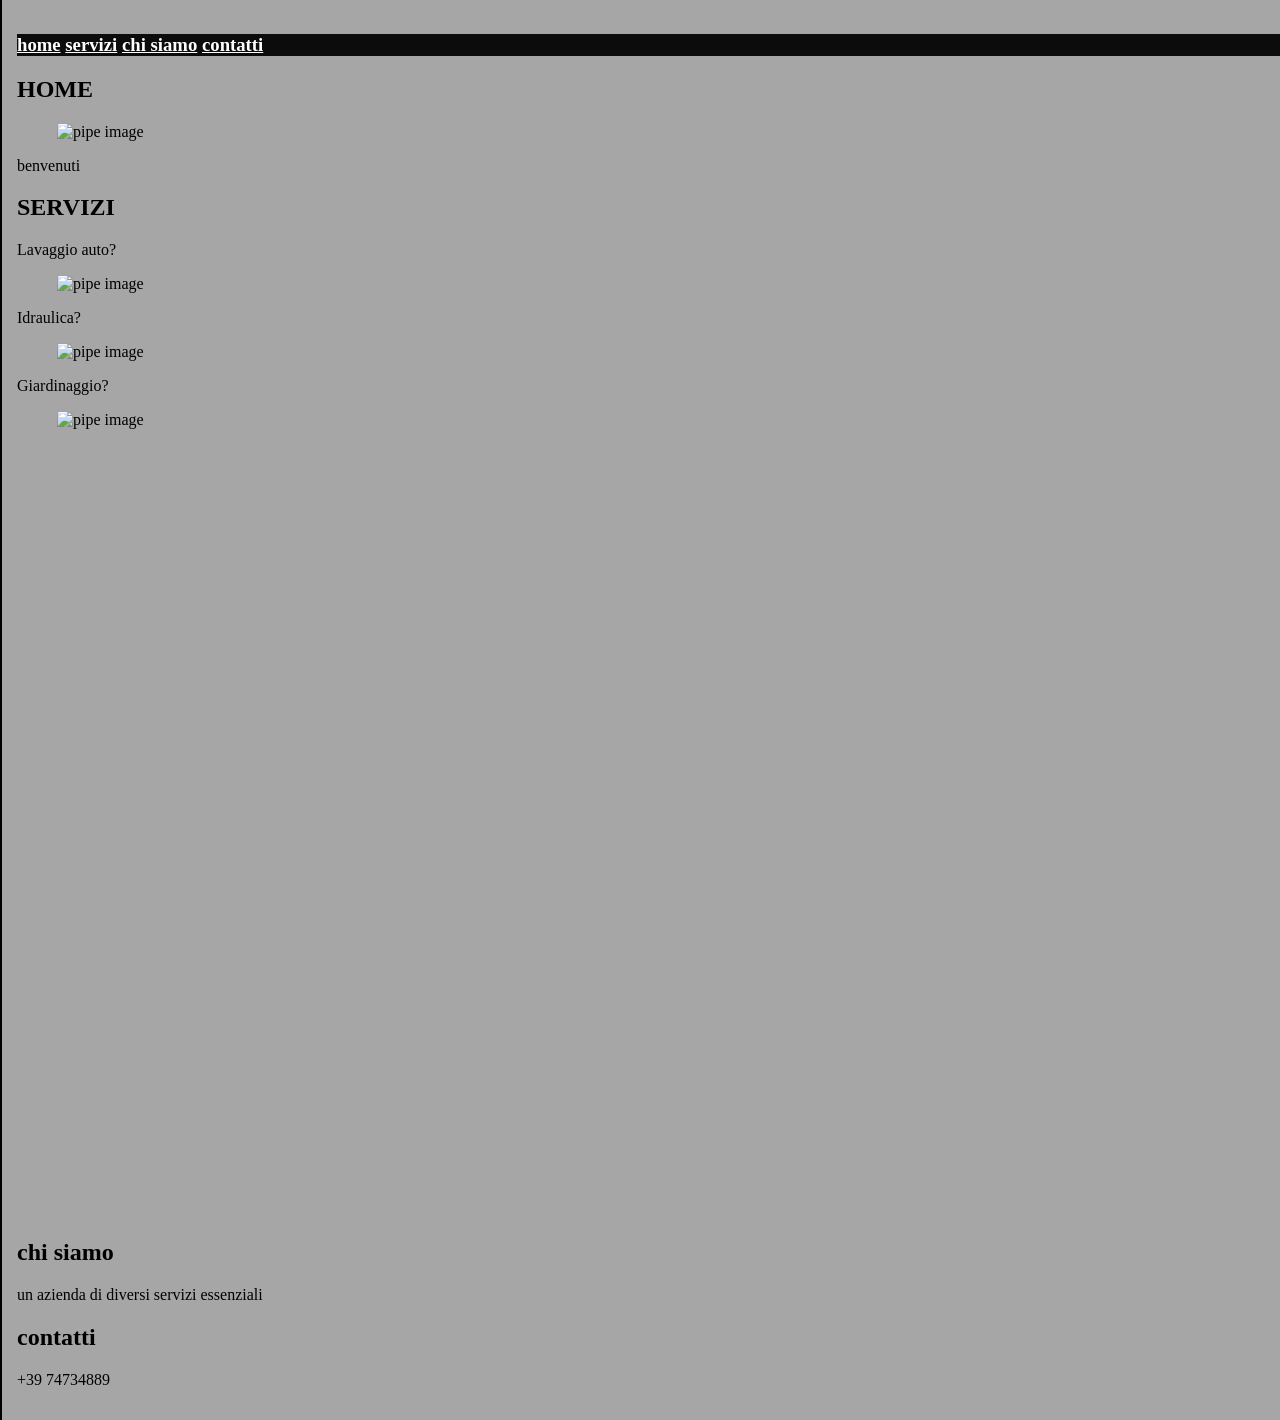
==== index.html @ b18bb8b0 "primo commit" ====
<!DOCTYPE html>
<html lang="en">

<head>
  <meta charset="UTF-8">
  <meta name="viewport" content="width=device-width, initial-scale=1.0">
  <title>Todos servizi</title>
  <link rel="stylesheet" href="style.css">
</head>

<body>
  <header>
    <div class="logo">
      <nav>
         <h3>
          <a href="#home">home</a>
          <a href="#servizi">servizi</a>
          <a href="#chi_siamo">chi siamo</a>
          <a href="#contatti">contatti</a>
        </h3>
        
      </nav>
    </div>
  </header>
  <main>
    <div class="sezioni">
      <section id="home">
        <h2>
          HOME
        </h2>
        <figure>
            <img src="C:\Users\laura\Desktop\Kodland\home sito.jpg" alt="pipe image">
        </figure>        
        

        <p>benvenuti</p>
      </section>
       <section id="servizi">
        <h2>
          SERVIZI
        </h2>
        <p>Lavaggio auto?
        <figure>
            <img src="C:\Users\laura\Desktop\Kodland\car wash.jpg" alt="pipe image">
        </figure>      
        </p>
        <p2>Idraulica?
        <figure>
            <img src="C:\Users\laura\Desktop\Kodland\idraulic.jpg" alt="pipe image">
        </figure>    

        

        </p2>
        <p3>Giardinaggio?
        <figure>
            <img src="C:\Users\laura\Desktop\Kodland\garden.jpg" alt="pipe image">
        </figure>    <br><br><br><br><br><br><br><br><br><br><br><br><br><br><br><br><br><br><br><br><br><br><br><br><br><br><br><br><br><br><br><br><br><br><br><br><br><br><br><br><br><br><br>

        

        </p3>
      </section>
       <section id="chi_siamo">
        <h2>
          chi siamo
        </h2>
        <p>un azienda di diversi servizi essenziali</p>
      </section>
       <section id="contatti">
        <h2>
          contatti
        </h2>
        <p>    +39 74734889</p>
      </section>
    </div>
  </main>
  <footer></footer>
</body>

</html>
---- style.css ----
body{
    background-color: #a6a6a6;
    padding: 15px;
    border:2px solid black;
    border-bottom: none;
    border-top: none;
    margin: auto;
    width: 100%;
}
a{
    display: inline-block;
    background-color: #0c0c0c;
    color: white;
    padding: 12 32px;
    border-radius: 6px;
   
}
h3{
                color: #ffffff;
                background-color: #0c0c0c;
            }
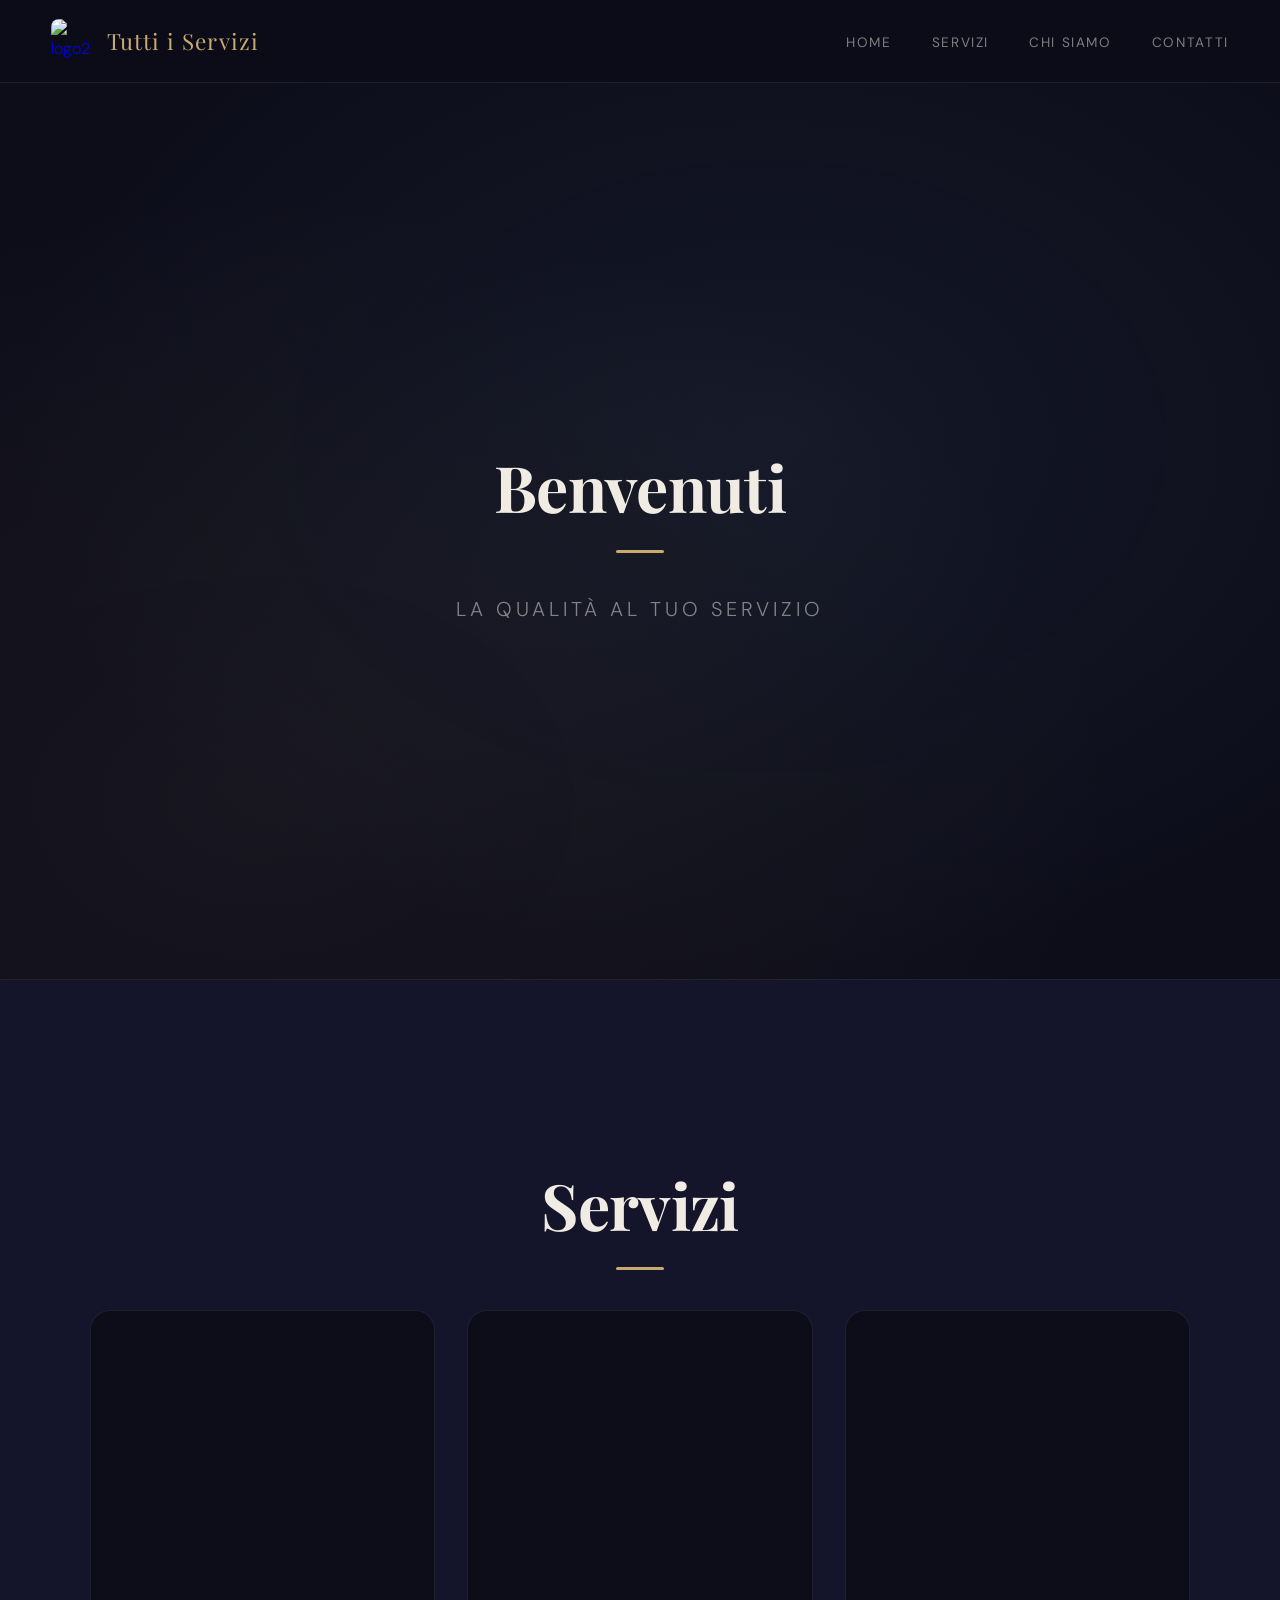
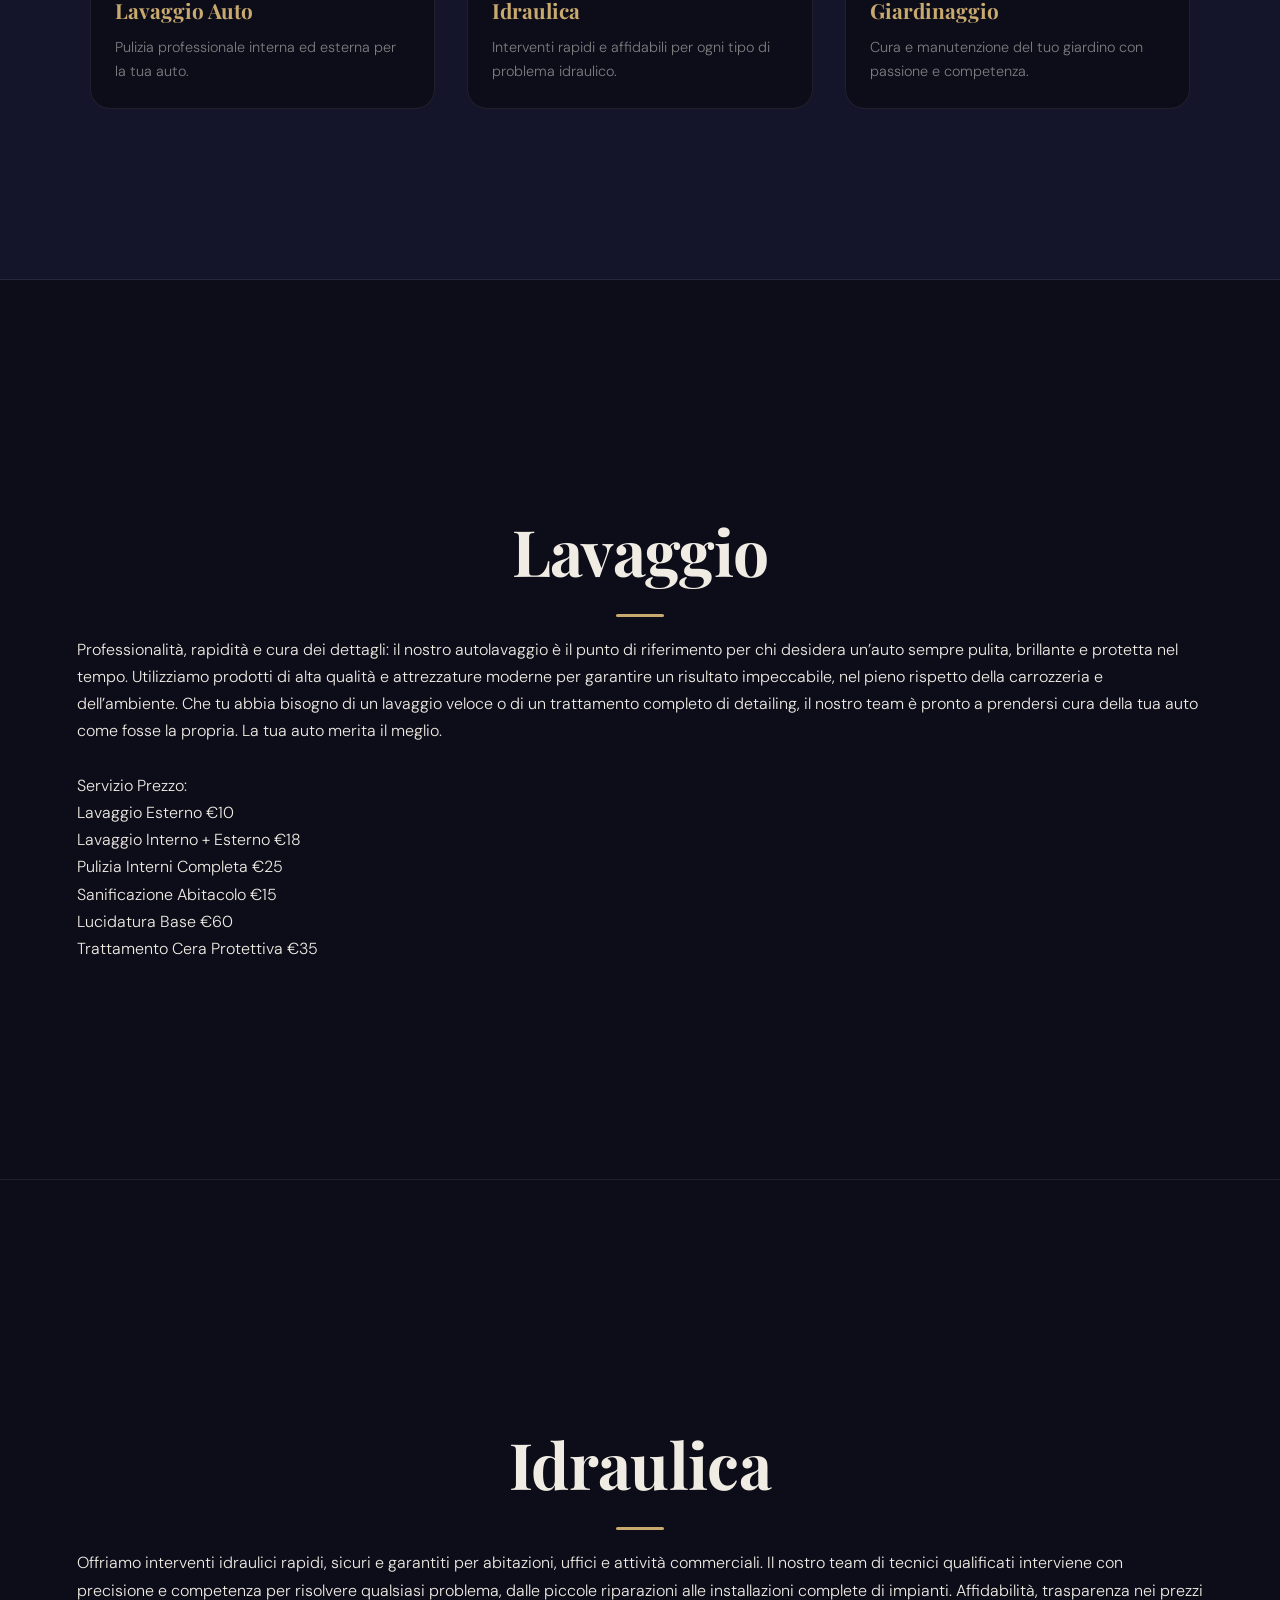
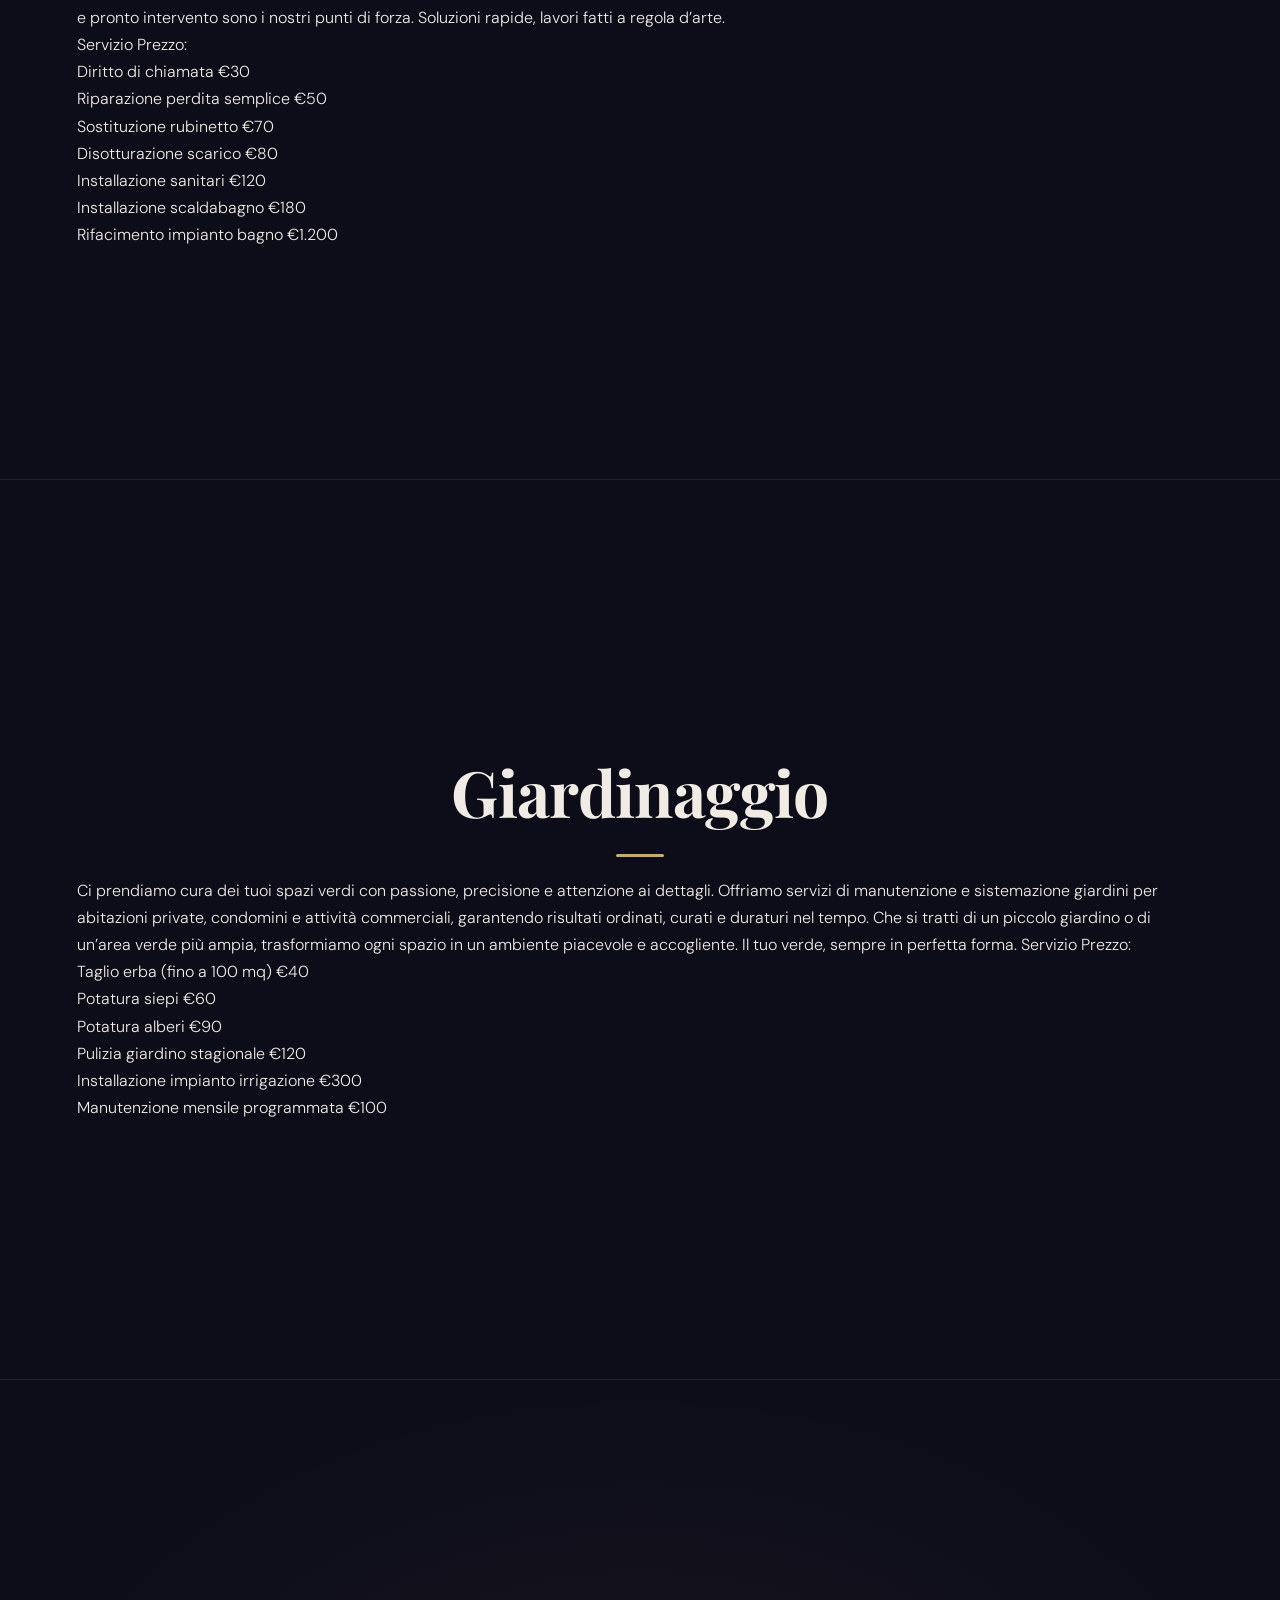
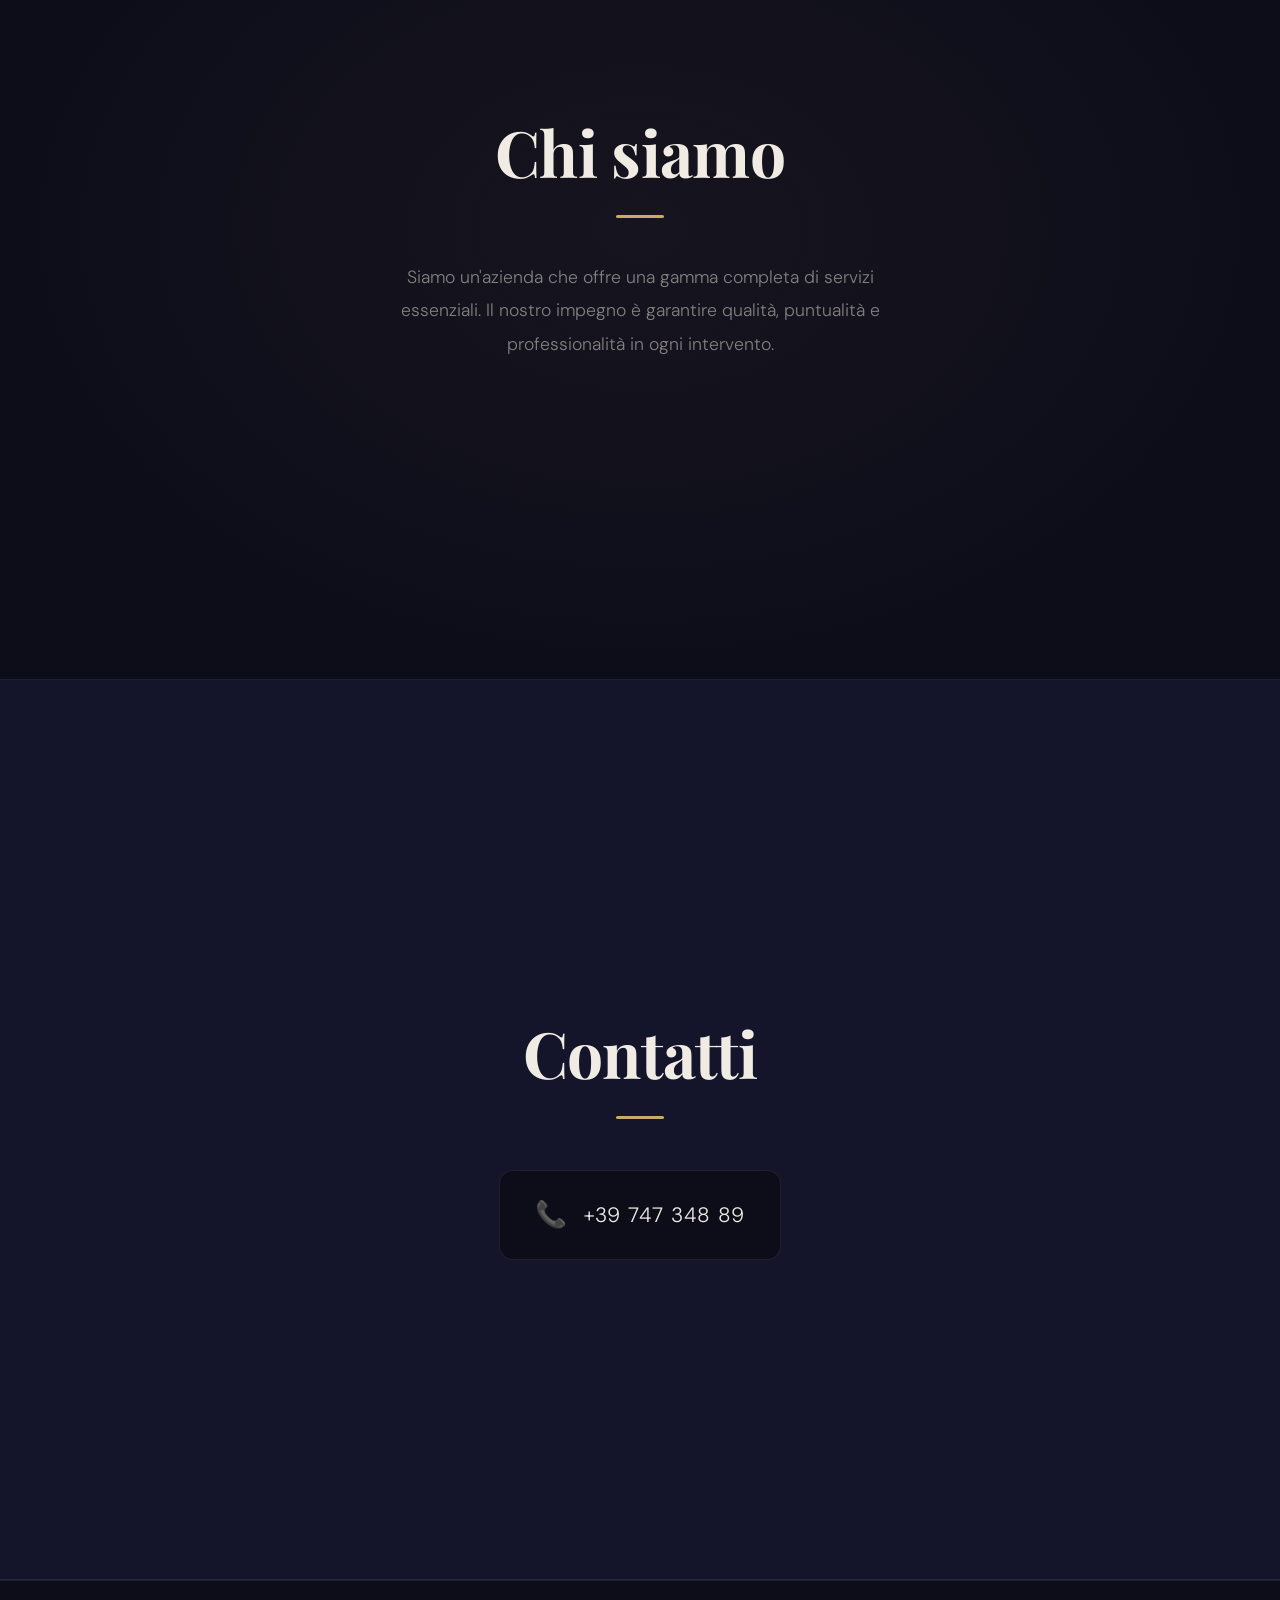
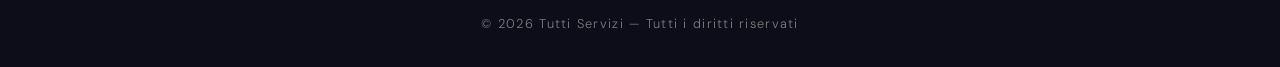
==== commit e40e0122: "Add files via upload" ====
--- a/index.html
+++ b/index.html
@@ -1,81 +1,552 @@
-<!DOCTYPE html>
-<html lang="en">
-
-<head>
-  <meta charset="UTF-8">
-  <meta name="viewport" content="width=device-width, initial-scale=1.0">
-  <title>Todos servizi</title>
-  <link rel="stylesheet" href="style.css">
-</head>
-
-<body>
-  <header>
-    <div class="logo">
-      <nav>
-         <h3>
-          <a href="#home">home</a>
-          <a href="#servizi">servizi</a>
-          <a href="#chi_siamo">chi siamo</a>
-          <a href="#contatti">contatti</a>
-        </h3>
-        
-      </nav>
-    </div>
-  </header>
-  <main>
-    <div class="sezioni">
-      <section id="home">
-        <h2>
-          HOME
-        </h2>
-        <figure>
-            <img src="C:\Users\laura\Desktop\Kodland\home sito.jpg" alt="pipe image">
-        </figure>        
-        
-
-        <p>benvenuti</p>
-      </section>
-       <section id="servizi">
-        <h2>
-          SERVIZI
-        </h2>
-        <p>Lavaggio auto?
-        <figure>
-            <img src="C:\Users\laura\Desktop\Kodland\car wash.jpg" alt="pipe image">
-        </figure>      
-        </p>
-        <p2>Idraulica?
-        <figure>
-            <img src="C:\Users\laura\Desktop\Kodland\idraulic.jpg" alt="pipe image">
-        </figure>    
-
-        
-
-        </p2>
-        <p3>Giardinaggio?
-        <figure>
-            <img src="C:\Users\laura\Desktop\Kodland\garden.jpg" alt="pipe image">
-        </figure>    <br><br><br><br><br><br><br><br><br><br><br><br><br><br><br><br><br><br><br><br><br><br><br><br><br><br><br><br><br><br><br><br><br><br><br><br><br><br><br><br><br><br><br>
-
-        
-
-        </p3>
-      </section>
-       <section id="chi_siamo">
-        <h2>
-          chi siamo
-        </h2>
-        <p>un azienda di diversi servizi essenziali</p>
-      </section>
-       <section id="contatti">
-        <h2>
-          contatti
-        </h2>
-        <p>    +39 74734889</p>
-      </section>
-    </div>
-  </main>
-  <footer></footer>
-</body>
-
-</html>+<!DOCTYPE html>
+<html lang="it">
+
+<head>
+  <meta charset="UTF-8">
+  <meta name="viewport" content="width=device-width, initial-scale=1.0">
+  <title>Todos Servizi</title>
+  <link rel="preconnect" href="https://fonts.googleapis.com">
+  <link href="https://fonts.googleapis.com/css2?family=Playfair+Display:wght@400;700&family=DM+Sans:wght@300;400;500&display=swap" rel="stylesheet">
+  <style>
+    *, *::before, *::after {
+      box-sizing: border-box;
+      margin: 0;
+      padding: 0;
+    }
+
+    :root {
+      --bg: #0d0d1a;
+      --surface: #14142b;
+      --border: rgba(255,255,255,0.08);
+      --accent: #c8a96e;
+      --accent2: #6e9fc8;
+      --text: #f0ece4;
+      --muted: rgba(240,236,228,0.5);
+    }
+
+    html {
+      scroll-behavior: smooth;
+    }
+
+    body {
+      background-color: var(--bg);
+      color: var(--text);
+      font-family: 'DM Sans', sans-serif;
+      font-weight: 300;
+      line-height: 1.7;
+      overflow-x: hidden;
+    }
+
+    /* ── HEADER ── */
+    header {
+      position: fixed;
+      top: 0; left: 0; right: 0;
+      z-index: 100;
+      display: flex;
+      align-items: center;
+      justify-content: space-between;
+      padding: 1.2rem 4vw;
+      background: rgba(13,13,26,0.85);
+      backdrop-filter: blur(14px);
+      border-bottom: 1px solid var(--border);
+    }
+
+    .logo-wrap a {
+      display: flex;
+      align-items: center;
+      gap: 0.75rem;
+      text-decoration: none;
+      background: none;
+      padding: 0;
+      border-radius: 0;
+    }
+
+    .logo-text {
+      font-family: 'Playfair Display', serif;
+      font-size: 1.4rem;
+      letter-spacing: 0.05em;
+      color: var(--accent);
+    }
+
+    .Logo_header {
+      width: 44px;
+      height: 44px;
+      object-fit: contain;
+      border-radius: 8px;
+    }
+
+    /* Nav */
+    .main-nav ul {
+      display: flex;
+      list-style: none;
+      gap: 2.5rem;
+    }
+
+    .main-nav a {
+      background: none;
+      color: var(--muted);
+      font-family: 'DM Sans', sans-serif;
+      font-size: 0.85rem;
+      font-weight: 400;
+      letter-spacing: 0.12em;
+      text-transform: uppercase;
+      padding: 0;
+      border-radius: 0;
+      text-decoration: none;
+      position: relative;
+      transition: color 0.3s;
+    }
+
+    .main-nav a::after {
+      content: '';
+      position: absolute;
+      bottom: -4px; left: 0;
+      width: 0; height: 1px;
+      background: var(--accent);
+      transition: width 0.3s;
+    }
+
+    .main-nav a:hover { color: var(--accent); }
+    .main-nav a:hover::after { width: 100%; }
+
+    /* Burger */
+    .burger_menu {
+      display: none;
+      flex-direction: column;
+      gap: 5px;
+      cursor: pointer;
+      padding: 6px;
+      z-index: 200;
+    }
+
+    .burger_menu span,
+    .burger_menu::before,
+    .burger_menu::after {
+      content: '';
+      display: block;
+      width: 26px;
+      height: 2px;
+      background: var(--text);
+      transition: all 0.3s;
+    }
+
+    .burger_menu.active span { transform: scale(0); opacity: 0; }
+    .burger_menu.active::before { transform: translateY(7px) rotate(45deg); }
+    .burger_menu.active::after { transform: translateY(-7px) rotate(-45deg); }
+
+    /* Mobile nav overlay */
+    @media (max-width: 768px) {
+      .burger_menu { display: flex; }
+
+      .main-nav {
+        position: fixed;
+        inset: 0;
+        background: rgba(13,13,26,0.97);
+        display: flex;
+        align-items: center;
+        justify-content: center;
+        transform: translateX(100%);
+        transition: transform 0.4s cubic-bezier(0.77,0,0.18,1);
+      }
+
+      .main-nav.active { transform: translateX(0); }
+
+      .main-nav ul {
+        flex-direction: column;
+        align-items: center;
+        gap: 2rem;
+      }
+
+      .main-nav a {
+        font-size: 1.4rem;
+        color: var(--text);
+      }
+    }
+
+    /* ── MAIN ── */
+    main {
+      padding-top: 80px;
+    }
+
+    section {
+      min-height: 100vh;
+      display: flex;
+      flex-direction: column;
+      align-items: center;
+      justify-content: center;
+      padding: 6rem 6vw;
+      border-bottom: 1px solid var(--border);
+      position: relative;
+    }
+
+    section h2 {
+      font-family: 'Playfair Display', serif;
+      font-size: clamp(2.4rem, 5vw, 4.5rem);
+      font-weight: 700;
+      letter-spacing: -0.01em;
+      color: var(--text);
+      margin-bottom: 0.3em;
+      position: relative;
+    }
+
+    section h2::after {
+      content: '';
+      display: block;
+      width: 48px;
+      height: 3px;
+      background: var(--accent);
+      margin: 0.5rem auto 0;
+      border-radius: 2px;
+    }
+
+    /* ── HOME ── */
+    #home {
+      background: radial-gradient(ellipse at 60% 40%, rgba(110,159,200,0.08) 0%, transparent 70%),
+                  radial-gradient(ellipse at 20% 80%, rgba(200,169,110,0.06) 0%, transparent 60%);
+      text-align: center;
+    }
+
+    #home p {
+      font-size: 1.25rem;
+      color: var(--muted);
+      margin-top: 1.2rem;
+      letter-spacing: 0.2em;
+      text-transform: uppercase;
+    }
+
+    #home figure {
+      margin-top: 2.5rem;
+      border-radius: 16px;
+      overflow: hidden;
+      max-width: 680px;
+      width: 100%;
+      border: 1px solid var(--border);
+      box-shadow: 0 30px 80px rgba(0,0,0,0.5);
+    }
+
+    #home figure img {
+      width: 100%;
+      display: block;
+      object-fit: cover;
+      max-height: 420px;
+    }
+
+    /* ── SERVIZI ── */
+    #servizi {
+      background: var(--surface);
+    }
+
+    #servizi h2 { margin-bottom: 2.5rem; }
+
+    .servizi-grid {
+      display: grid;
+      grid-template-columns: repeat(auto-fit, minmax(260px, 1fr));
+      gap: 2rem;
+      width: 100%;
+      max-width: 1100px;
+    }
+
+    .card {
+      background: var(--bg);
+      border: 1px solid var(--border);
+      border-radius: 20px;
+      overflow: hidden;
+      transition: transform 0.35s, box-shadow 0.35s, border-color 0.35s;
+    }
+    .card a.card-link {
+      display: block;
+      color: inherit;
+      text-decoration: none;
+    }
+
+    .card:hover {
+      transform: translateY(-8px);
+      box-shadow: 0 20px 60px rgba(0,0,0,0.4);
+      border-color: var(--accent);
+    }
+
+    .card figure {
+      aspect-ratio: 4/3;
+      overflow: hidden;
+    }
+
+    .card figure img {
+      width: 100%;
+      height: 100%;
+      object-fit: cover;
+      transition: transform 0.5s;
+    }
+
+    .card:hover figure img {
+      transform: scale(1.06);
+    }
+
+    .card-body {
+      padding: 1.5rem;
+    }
+
+    .card-body h3 {
+      font-family: 'Playfair Display', serif;
+      font-size: 1.3rem;
+      color: var(--accent);
+      margin-bottom: 0.4rem;
+    }
+
+    .card-body p {
+      color: var(--muted);
+      font-size: 0.9rem;
+    }
+
+    /* ── CHI SIAMO ── */
+    #chi_siamo {
+      text-align: center;
+      background: radial-gradient(ellipse at center, rgba(200,169,110,0.05) 0%, transparent 70%);
+    }
+
+    #chi_siamo p {
+      max-width: 540px;
+      font-size: 1.1rem;
+      color: var(--muted);
+      margin-top: 1.5rem;
+      line-height: 1.9;
+    }
+
+    /* ── CONTATTI ── */
+    #contatti {
+      text-align: center;
+      background: var(--surface);
+    }
+
+    .contact-box {
+      margin-top: 2rem;
+      display: inline-flex;
+      align-items: center;
+      gap: 1rem;
+      background: var(--bg);
+      border: 1px solid var(--border);
+      border-radius: 14px;
+      padding: 1.4rem 2.2rem;
+      font-size: 1.3rem;
+      letter-spacing: 0.05em;
+      color: var(--text);
+      transition: border-color 0.3s, box-shadow 0.3s;
+    }
+
+    .contact-box:hover {
+      border-color: var(--accent);
+      box-shadow: 0 0 30px rgba(200,169,110,0.1);
+    }
+
+    .contact-icon {
+      font-size: 1.6rem;
+    }
+
+    /* ── FOOTER ── */
+    footer {
+      text-align: center;
+      padding: 2rem;
+      color: var(--muted);
+      font-size: 0.8rem;
+      letter-spacing: 0.1em;
+      border-top: 1px solid var(--border);
+    }
+
+    footer::before {
+      content: '© ' attr(data-year) ' Tutti Servizi — Tutti i diritti riservati';
+    }
+  </style>
+</head>
+
+<body>
+
+  <header>
+    <div class="logo-wrap">
+      <a href="#home">
+        <!-- SISTEMA IL NOME DEL TUO LOGO, quindi al posto di logo.png ci devi mettere il nome del tuo file logo -->
+        <img class="Logo_header" src="C:\Users\laura\Desktop\Bozza Siti Web\Logo2.jpg" alt="logo2">
+        <span class="logo-text">Tutti i Servizi</span>
+      </a>
+    </div>
+
+    <div class="burger_menu" id="burger" aria-label="Menu">
+      <span></span>
+    </div>
+
+    <nav class="main-nav" id="main-nav">
+      <ul class="nav-list">
+        <li><a href="#home">Home</a></li>
+        <li><a href="#servizi">Servizi</a></li>
+        <li><a href="#chi_siamo">Chi siamo</a></li>
+        <li><a href="#contatti">Contatti</a></li>
+      </ul>
+    </nav>
+  </header>
+
+  <main>
+    <section id="home">
+      <h2>Benvenuti</h2>
+      <p>La qualità al tuo servizio</p>
+      <figure>
+        <!-- Sostituisci src con il tuo percorso immagine -->
+        <img src="C:\Users\laura\Desktop\Bozza siti web\Home page.jpg" alt="Immagine home" onerror="this.parentElement.style.display='none'">
+      </figure>
+    </section>
+
+    <section id="servizi">
+      <h2>Servizi</h2>
+      <div class="servizi-grid">
+
+        <div class="card">
+          <a href="#Lavaggio" class="card-link">
+          <figure>
+            <img src="C:\Users\laura\Desktop\Kodland\car wash.jpg" alt="Lavaggio auto" onerror="this.style.display='none'">
+          </figure>
+          <div class="card-body">
+            <h3>Lavaggio Auto</h3>
+            <p>Pulizia professionale interna ed esterna per la tua auto.</p>
+          </div>
+          </a>
+        </div>
+
+        <div class="card">
+          <a href="#Idraulica" class="card-link">
+          <figure>
+            <img src="C:\Users\laura\Desktop\Kodland\idraulic.jpg" alt="Idraulica" onerror="this.style.display='none'">
+          </figure>
+          <div class="card-body">
+            <h3>Idraulica</h3>
+            <p>Interventi rapidi e affidabili per ogni tipo di problema idraulico.</p>
+          </div>
+          </a>
+        </div>
+
+        <div class="card" >
+          <a href="#Giardinaggio" class="card-link">
+          <figure>
+            <img src="C:\Users\laura\Desktop\Kodland\garden.jpg" alt="Giardinaggio" onerror="this.style.display='none'">
+          </figure>
+          <div class="card-body">
+            <h3>Giardinaggio</h3>
+            
+            <p>Cura e manutenzione del tuo giardino con passione e competenza.</p>
+          </div>
+          </a>
+        </div>
+
+      </div>
+    </section>
+    <section id="Lavaggio">
+      <h2>Lavaggio</h2>
+      <p>Professionalità, rapidità e cura dei dettagli: il nostro autolavaggio è il punto di riferimento per chi desidera un’auto sempre pulita, brillante e protetta nel tempo.
+
+Utilizziamo prodotti di alta qualità e attrezzature moderne per garantire un risultato impeccabile, nel pieno rispetto della carrozzeria e dell’ambiente.
+
+Che tu abbia bisogno di un lavaggio veloce o di un trattamento completo di detailing, il nostro team è pronto a prendersi cura della tua auto come fosse la propria.
+
+La tua auto merita il meglio.<br>
+<br>
+Servizio	Prezzo:<br>
+Lavaggio Esterno	€10<br>
+Lavaggio Interno + Esterno	€18<br>
+Pulizia Interni Completa	€25<br>
+Sanificazione Abitacolo	€15<br>
+Lucidatura Base	€60<br>
+Trattamento Cera Protettiva	€35<br></p>
+    </section>
+    <section id="Idraulica">
+      <h2>Idraulica</h2>
+      <p>Offriamo interventi idraulici rapidi, sicuri e garantiti per abitazioni, uffici e attività commerciali.
+
+Il nostro team di tecnici qualificati interviene con precisione e competenza per risolvere qualsiasi problema, dalle piccole riparazioni alle installazioni complete di impianti.
+
+Affidabilità, trasparenza nei prezzi e pronto intervento sono i nostri punti di forza.
+
+Soluzioni rapide, lavori fatti a regola d’arte.
+<br>
+Servizio	Prezzo:<br>
+Diritto di chiamata	€30<br>
+Riparazione perdita semplice	€50<br>
+Sostituzione rubinetto	€70<br>
+Disotturazione scarico	€80<br>
+Installazione sanitari	€120<br>
+Installazione scaldabagno	€180<br>
+Rifacimento impianto bagno	€1.200<br>
+
+
+  </p>
+    </section>
+    <section id="Giardinaggio">
+      <h2>Giardinaggio</h2>
+      <p>Ci prendiamo cura dei tuoi spazi verdi con passione, precisione e attenzione ai dettagli.
+
+Offriamo servizi di manutenzione e sistemazione giardini per abitazioni private, condomini e attività commerciali, garantendo risultati ordinati, curati e duraturi nel tempo.
+
+Che si tratti di un piccolo giardino o di un’area verde più ampia, trasformiamo ogni spazio in un ambiente piacevole e accogliente.
+
+Il tuo verde, sempre in perfetta forma.
+Servizio	Prezzo:<br>
+Taglio erba (fino a 100 mq)	€40<br>
+Potatura siepi	€60<br>
+Potatura alberi	€90<br>
+Pulizia giardino stagionale	€120<br>
+Installazione impianto irrigazione	€300<br>
+Manutenzione mensile programmata	€100<br>
+</p>
+    </section>
+
+    <section id="chi_siamo">
+      <h2>Chi siamo</h2>
+      <p>Siamo un'azienda che offre una gamma completa di servizi essenziali. Il nostro impegno è garantire qualità, puntualità e professionalità in ogni intervento.</p>
+    </section>
+
+    <section id="contatti">
+      <h2>Contatti</h2>
+      <div class="contact-box">
+        <span class="contact-icon">📞</span>
+        <span>+39 747 348 89</span>
+      </div>
+    </section>
+  </main>
+
+  <footer id="footer"></footer>
+
+  <script>
+    // Burger menu
+    const burger = document.getElementById('burger');
+    const nav = document.getElementById('main-nav');
+
+    burger.addEventListener('click', () => {
+      burger.classList.toggle('active');
+      nav.classList.toggle('active');
+    });
+
+    nav.querySelectorAll('a').forEach(link => {
+      link.addEventListener('click', () => {
+        burger.classList.remove('active');
+        nav.classList.remove('active');
+      });
+    });
+
+    // Footer year
+    document.getElementById('footer').dataset.year = new Date().getFullYear();
+
+    // Fade-in on scroll
+    const observer = new IntersectionObserver((entries) => {
+      entries.forEach(e => {
+        if (e.isIntersecting) {
+          e.target.style.opacity = '1';
+          e.target.style.transform = 'translateY(0)';
+        }
+      });
+    }, { threshold: 0.15 });
+
+    document.querySelectorAll('.card, #chi_siamo p, .contact-box').forEach(el => {
+      el.style.opacity = '0';
+      el.style.transform = 'translateY(30px)';
+      el.style.transition = 'opacity 0.6s ease, transform 0.6s ease';
+      observer.observe(el);
+    });
+  </script>
+
+</body>
+</html>
